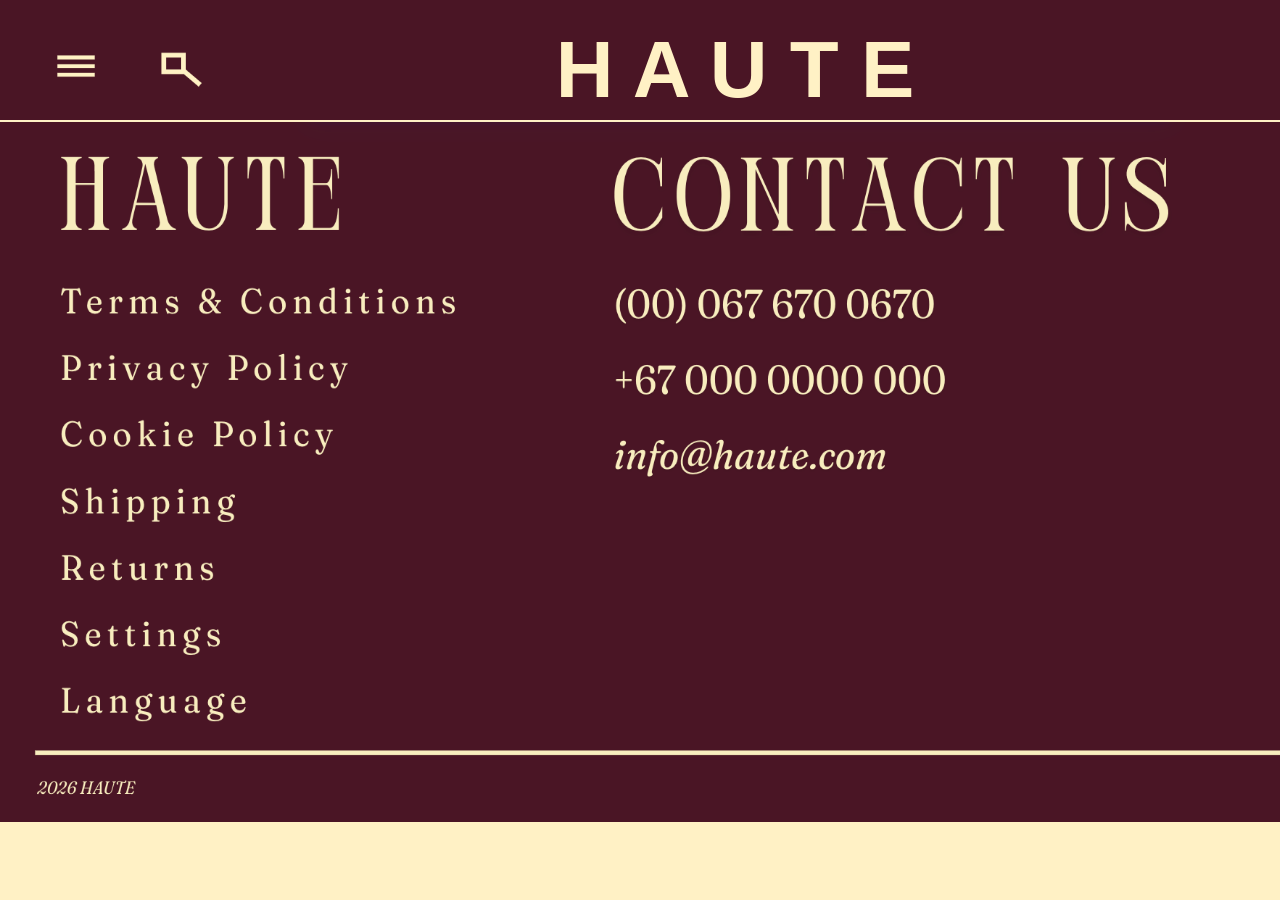
==== colaroma.html @ d1776c4f "explore.html (recommiting same thing bc there was an issue)  finished explore.html, additionally add" ====
<!DOCTYPE html>
<html lang="en">
<head>
    <meta charset="UTF-8">
    <meta name="viewport" content="width=device-width, initial-scale=1.0">
    <title>Shop&Cart</title>
    <link href="https://fonts.cdnfonts.com/css/perandory" rel="stylesheet">
    <link rel="stylesheet" href="styles.css">
    <link rel="preconnect" href="https://fonts.googleapis.com">
    <link rel="preconnect" href="https://fonts.gstatic.com" crossorigin>
    <link href="https://fonts.googleapis.com/css2?family=Fraunces:ital,opsz,wght@0,9..144,100..900;1,9..144,100..900&display=swap" rel="stylesheet">
</head>
<body>
    <nav>

        
        <div class="navLeft">
            <ul>
                <li>
                        <img src="photos/menu.png" width="70">
                </li>
                <li>
                    <a href="explore.html">
                        <img src="photos/explore.png" width="80">
                    </a>
                </li>
            </ul>
        </div>
        <a href="index.html">
            <div class="navCenter"><h1>H A U T E</h1></div>
        </a>
        <div class="navRight">
            <ul>
                <li>
                    <a href="profile.html">
                        <img src="photos/profile.png" width="70">
                    </a>
                </li>
                <li>
                    <a href="shop.html">
                        <img src="photos/shop.png" width="80" height="70">
                    </a>
                </li>
            </ul>
        </div>
    </nav>
    <main class="colaroma">
    </main>
    <img src="photos/footer.png" width="1475" height="700">
</body>
</html>
---- styles.css ----
body {
    margin: 0;
}
h1 {
    font-family: 'Perandory', sans-serif;
    font-size: 80px;
    color: #fff1c5;
}
nav {
    display: flex;
    align-items: center;
    justify-content: space-between;
    height: 100px;
    width: 1470px;
    background-color: #4a1525;
    padding-top:20px;
    border-bottom: 2.25px solid #fff1c5;
}
a {
    text-decoration: none;
    color: inherit;
}
ul {
    display: flex;
    gap: 30px;
    padding-right: 20px;
    list-style: none;
}
.gifs {
    display: flex;

}
.soleil_container {
    position: relative;
}
.soleil_container img:last-child {
    position: absolute;
    top:0px;
    left:183.75px;
}
.venus_container {
    position: relative;
}
.venus_container img:last-child {
    position: absolute;
    top:0px;
    left:183.75px;
}
.shop {
    background-color:#062885;
    height: 500px;
}
.soleil {
    background-color:#9e1b32;
    height: 3120px;
    margin: 0px;
    width: 1470px;
}
body {
    margin: 0;
    background-color: #fff1c5;
}
.explore h1{
    margin-top: 70px;
    margin-left: 136.5px;
    color: #4a1525;
    letter-spacing: 130px;
    font-weight: 5;
    font-size: 150px;
}
.explore h2 {
    color: #4a1525;
    font-family: 'fraunces', sans-serif;
    font-size: 80px;
    font-weight: 400;
    margin-left: 136.5px;
    margin-right: 100px;
}
.bottles{
    display: flex;
    margin-left: 90px;
    margin-right: 90px;
    flex-shrink: 0;
}
.bottles > :first-child{
    margin-right: 20px;
}
.bottles > :last-child{
    margin-left: 20px;
}
.bottlesText {
    display: flex;
    color: #4a1525;
    font-family: 'fraunces', sans-serif;
    font-size: 57px;
    margin-bottom: 150px;
}
.bottlesText :first-child{
    margin-right: 20px;
    font-weight: 400;
    margin-left: 150px;
    margin-top: 20px;
}
.bottlesText >:nth-child(2) {
    margin: 2px;
    margin-top: 20px;
    font-weight: 400;
    margin-left: 200px;
}
.bottlesText :last-child {
    margin-right: 20px;
    font-weight: 400;
    margin-left: 260px;
    margin-top: 20px;
}

.profile {
    background-color: #8f05ff;
    height: 500px;
}
span {
    margin-bottom: 200px;
    font-family: 'fraunces', sans-serif;
    font-size: 50px;
    color: #fff1c5;
}
.soleil1 img{
    margin: 20px;
}
.soleil1 p{
    color: #fff1c5;
    font-family: 'fraunces', sans-serif;
    font-size: 18px;
    margin-left: 100px;
    margin-right: 100px;

}
.soleil1 {
    display: flex;
    position: relative;
    align-items: center;
    text-align: center;
}
.soleilButtons {
    display: flex;
    position: relative;
    align-items: center;
    flex-direction: column;
    margin-top: 20px;
    margin-bottom: 20px;
}
.soleilButtons :last-child{
  margin-top: 20px;
}
.ticker {
    overflow: hidden;
    width: 100%;
    white-space: nowrap;
}
.ticker-track {
    display: inline-block;
    animation: scroll-left 15s linear infinite;
}
@keyframes scroll-left {
    from {
        transform: translateX(0);
    }
    to {
        transform: translateX(-50%);
    }
}
.venus {
   background-color: #e17087;
    height: 3120px; 
}
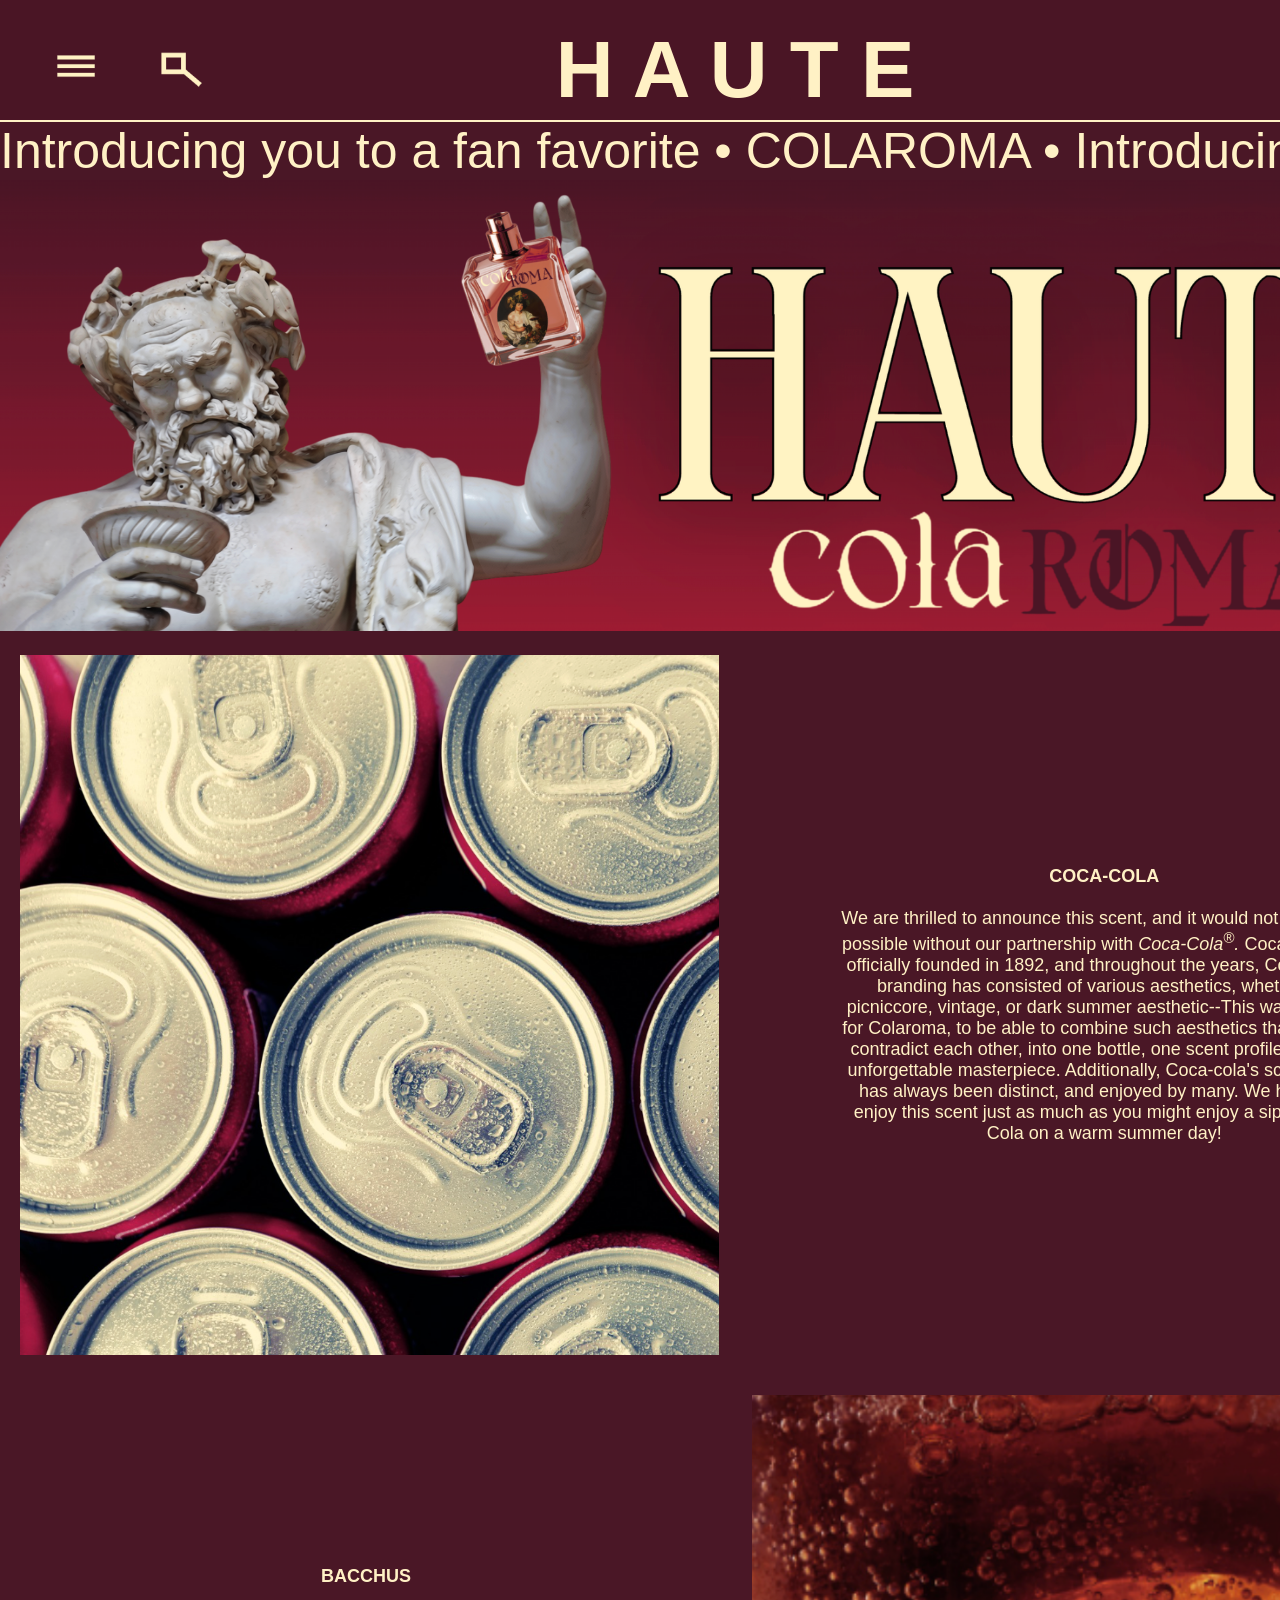
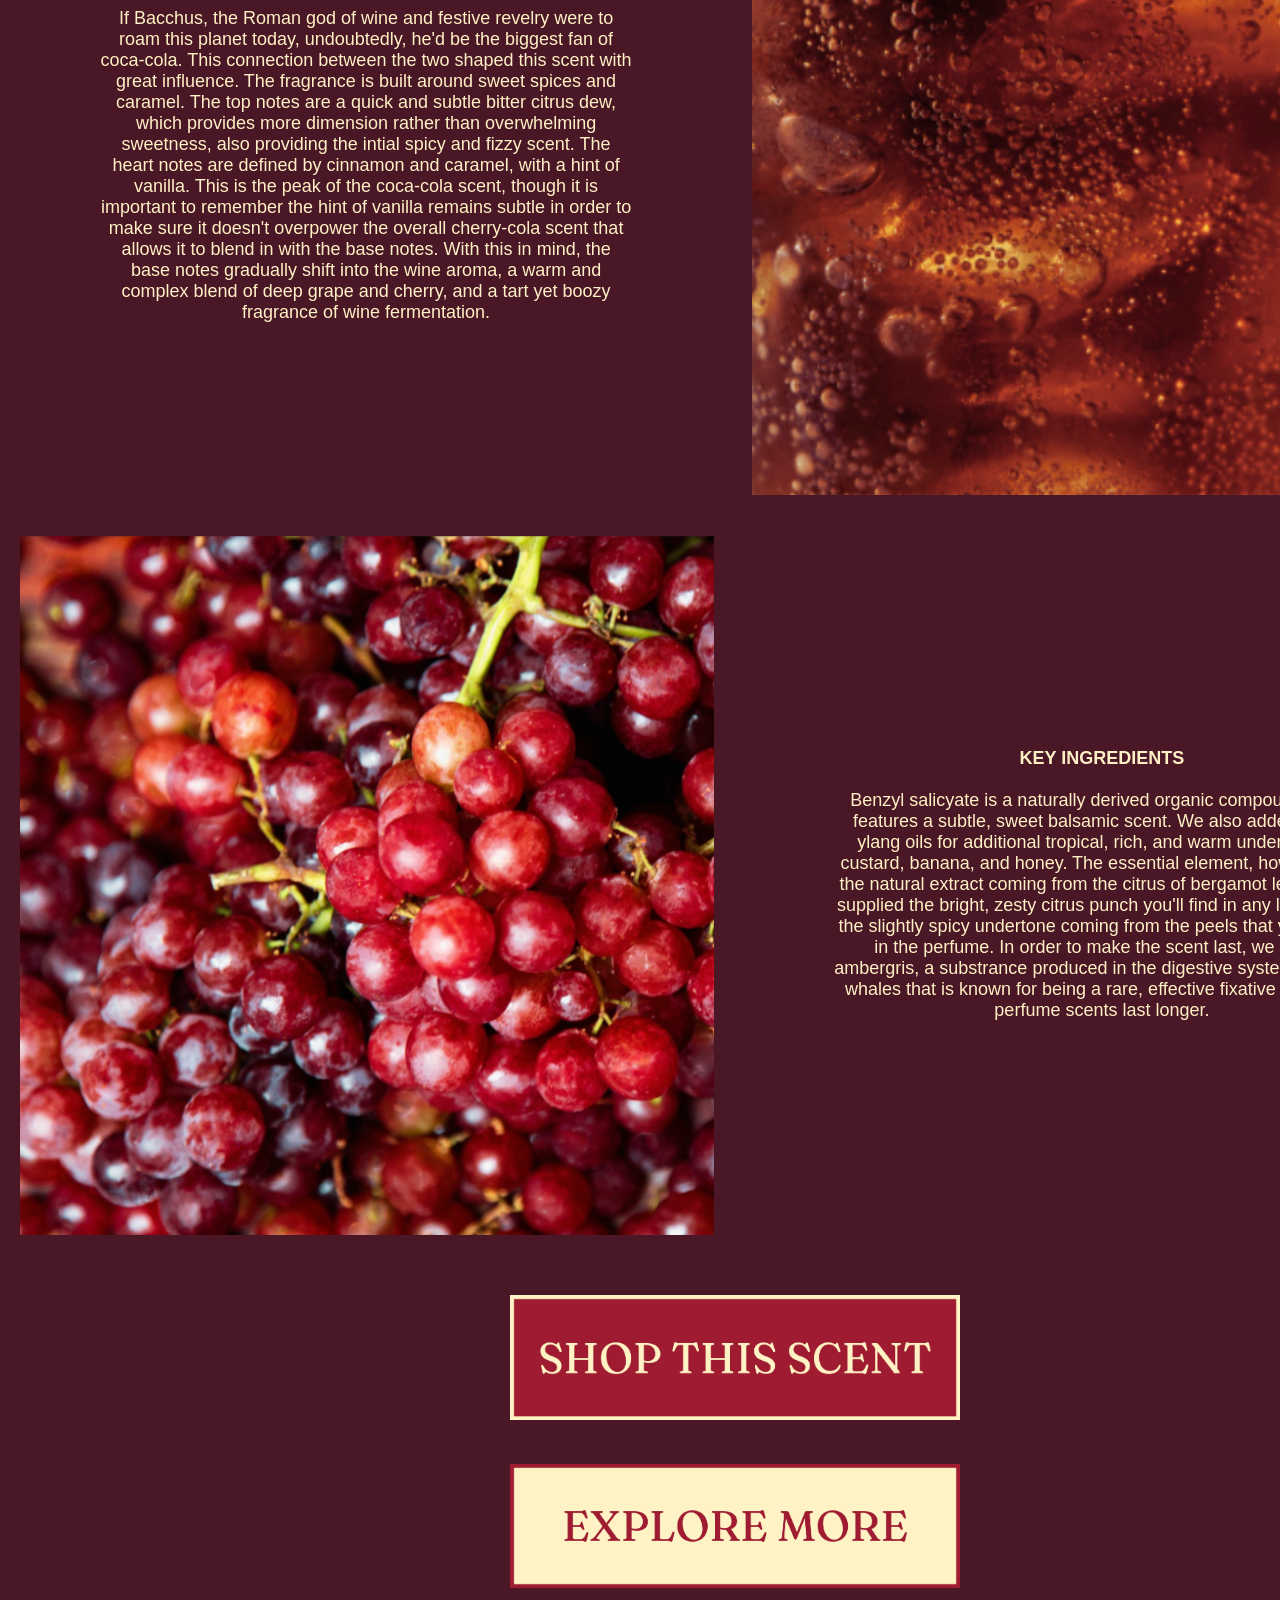
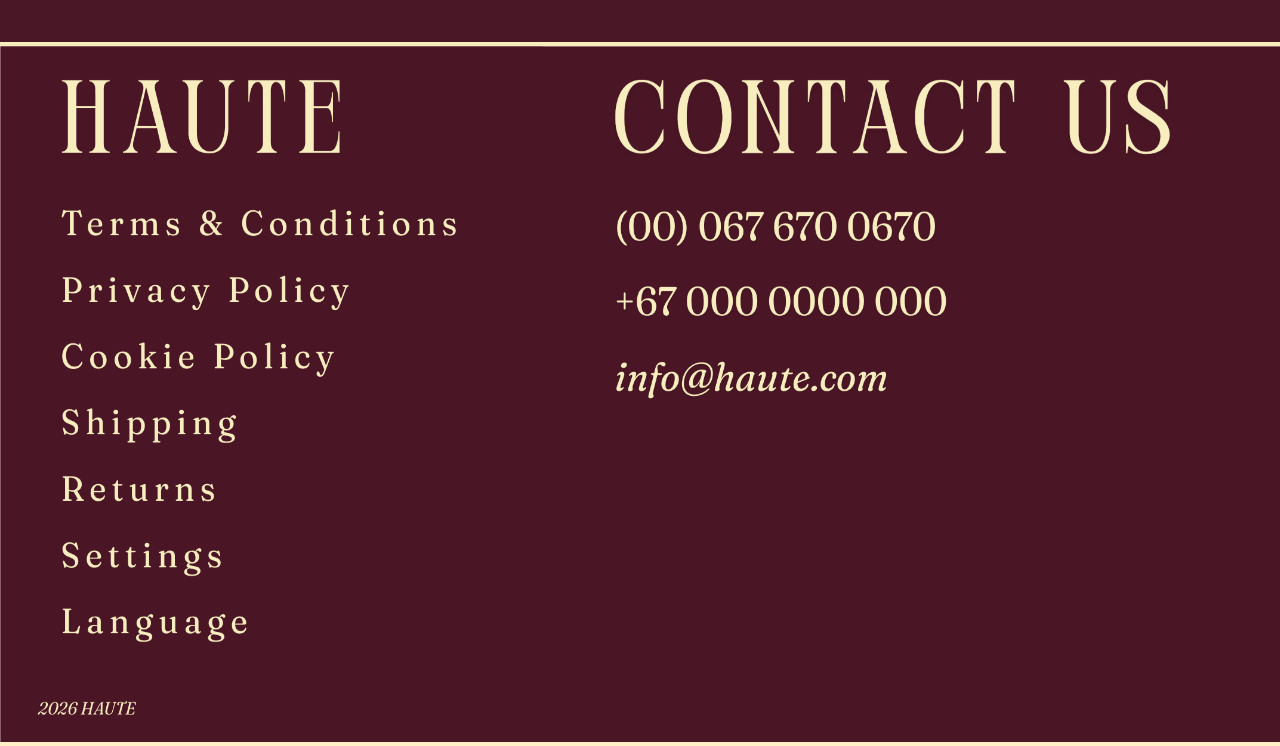
==== commit 0aa6b87b: "finished colaroma.html added pics & wrote text for colaroma.html similar template form as soleil.htm" ====
--- a/colaroma.html
+++ b/colaroma.html
@@ -3,7 +3,7 @@
 <head>
     <meta charset="UTF-8">
     <meta name="viewport" content="width=device-width, initial-scale=1.0">
-    <title>Shop&Cart</title>
+    <title>Soleil</title>
     <link href="https://fonts.cdnfonts.com/css/perandory" rel="stylesheet">
     <link rel="stylesheet" href="styles.css">
     <link rel="preconnect" href="https://fonts.googleapis.com">
@@ -12,12 +12,10 @@
 </head>
 <body>
     <nav>
-
-        
         <div class="navLeft">
             <ul>
                 <li>
-                        <img src="photos/menu.png" width="70">
+                        <img src="photos/menu.png" width="70"> 
                 </li>
                 <li>
                     <a href="explore.html">
@@ -45,7 +43,36 @@
         </div>
     </nav>
     <main class="colaroma">
+        <div class="ticker">
+            <div class="ticker-track">
+                <span>Introducing you to a fan favorite •  COLAROMA  • </span>
+                <span>Introducing you to a fan favorite •  COLAROMA  • </span>
+                <span>Introducing you to a fan favorite •  COLAROMA  • </span>
+            </div>
+        </div>
+        <div>
+            <img src="photos/colarama_billboard.png" width="1470px">
+        </div>
+        <div class="soleil1">
+           <img src="photos/cans_colaroma.png" width="700px" height="700px"> 
+           <p><b>COCA-COLA</b><br><br>We are thrilled to announce this scent, and it would not have been possible without our partnership with <i>Coca-Cola<sup>®</sup>.</i> Coca-Cola was officially founded in 1892, and throughout the years, Coca-Cola's branding has consisted of various aesthetics, whether it's picniccore, vintage, or dark summer aesthetic--This was our goal for Colaroma, to be able to combine such aesthetics that regularly contradict each other, into one bottle, one scent profile, and one unforgettable masterpiece. Additionally, Coca-cola's scent profile has always been distinct, and enjoyed by many. We hope you enjoy this scent just as much as you might enjoy a sip of Coca-Cola on a warm summer day!</p>
+        </div>
+        <div class="soleil1">
+            <p><b>BACCHUS</b><br><br>If Bacchus, the Roman god of wine and festive revelry were to roam this planet today, undoubtedly, he'd be the biggest fan of coca-cola. This connection between the two shaped this scent with great influence. The fragrance is built around sweet spices and caramel. The top notes are a quick and subtle bitter citrus dew, which provides more dimension rather than overwhelming sweetness, also providing the intial spicy and fizzy scent. The heart notes are defined by cinnamon and caramel, with a hint of vanilla. This is the peak of the coca-cola scent, though it is important to remember the hint of vanilla remains subtle in order to make sure it doesn't overpower the overall cherry-cola scent that allows it to blend in with the base notes. With this in mind, the base notes gradually shift into the wine aroma, a warm and complex blend of deep grape and cherry, and a tart yet boozy fragrance of wine fermentation.</p>
+            <img src="photos/coke_colaroma.png" width="700px" height="700px"> 
+        </div>
+        <div class="soleil1">
+           <img src="photos/grapes_colaroma.png" width="700px" height="700px"> 
+           <p><b>KEY INGREDIENTS</b><br><br>Benzyl salicyate is a naturally derived organic compound which features a subtle, sweet balsamic scent. We also added ylang-ylang oils for additional tropical, rich, and warm undertones of custard, banana, and honey. The essential element, however was the natural extract coming from the citrus of bergamot lemon. This supplied the bright, zesty citrus punch you'll find in any lemon, with the slightly spicy undertone coming from the peels that you'll smell in the perfume. In order to make the scent last, we added ambergris, a substrance produced in the digestive system of sperm whales that is known for being a rare, effective fixative that helps perfume scents last longer.</p>
+        </div>
+        <div class="soleilButtons">
+            <a href="shop.html">
+                <img src="photos/btn1_venus.png" width="450"> 
+            </a>
+            <a href="explore.html">
+                <img src="photos/btn2_venus.png" width="450"> 
+            </a>
+        </div>
     </main>
     <img src="photos/footer.png" width="1475" height="700">
-</body>
-</html>+</body
--- a/styles.css
+++ b/styles.css
@@ -48,6 +48,10 @@
 }
 .shop {
     background-color:#062885;
+    height: 3120px;
+}
+.colaroma {
+    background-color:#ec4cbc;
     height: 500px;
 }
 .soleil {
@@ -172,4 +176,10 @@
 .venus {
    background-color: #e17087;
     height: 3120px; 
+}
+.colaroma {
+    background-color:#4a1726;
+    height: 3120px;
+    margin: 0px;
+    width: 1470px;
 }
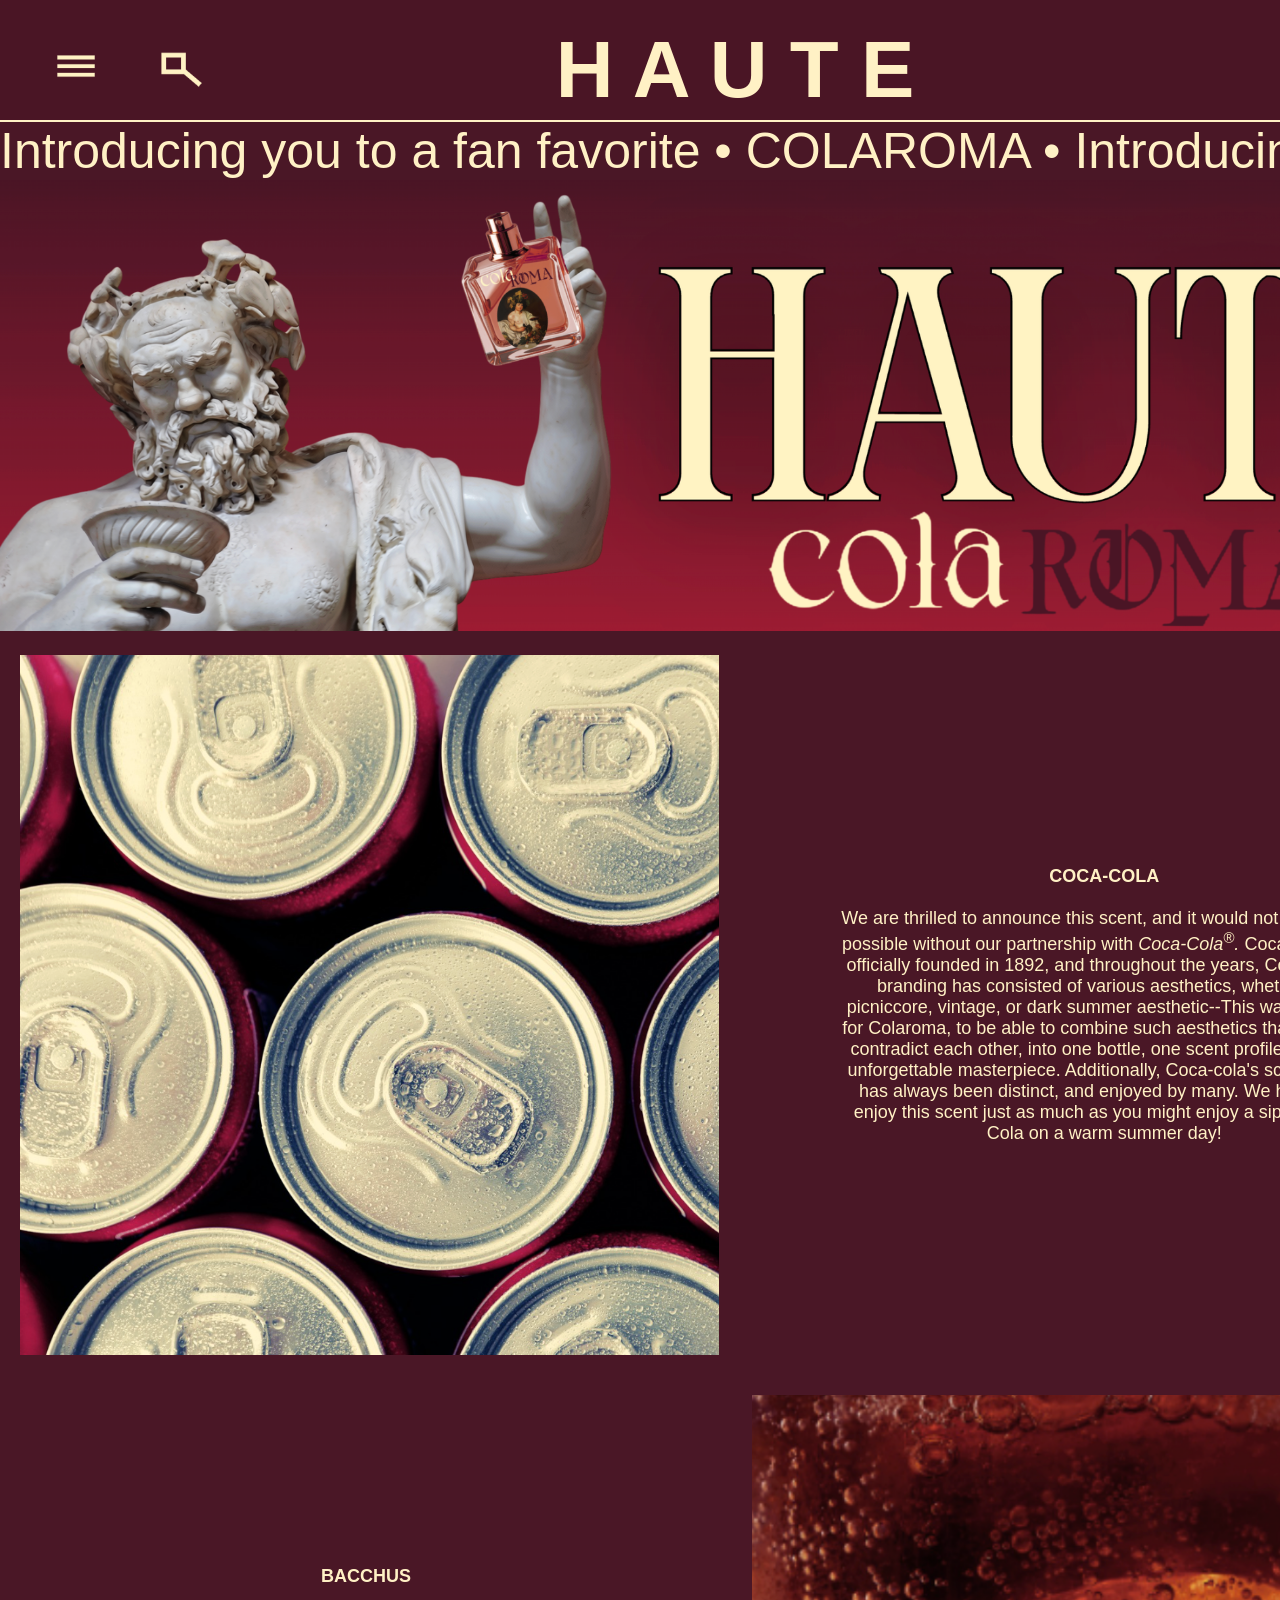
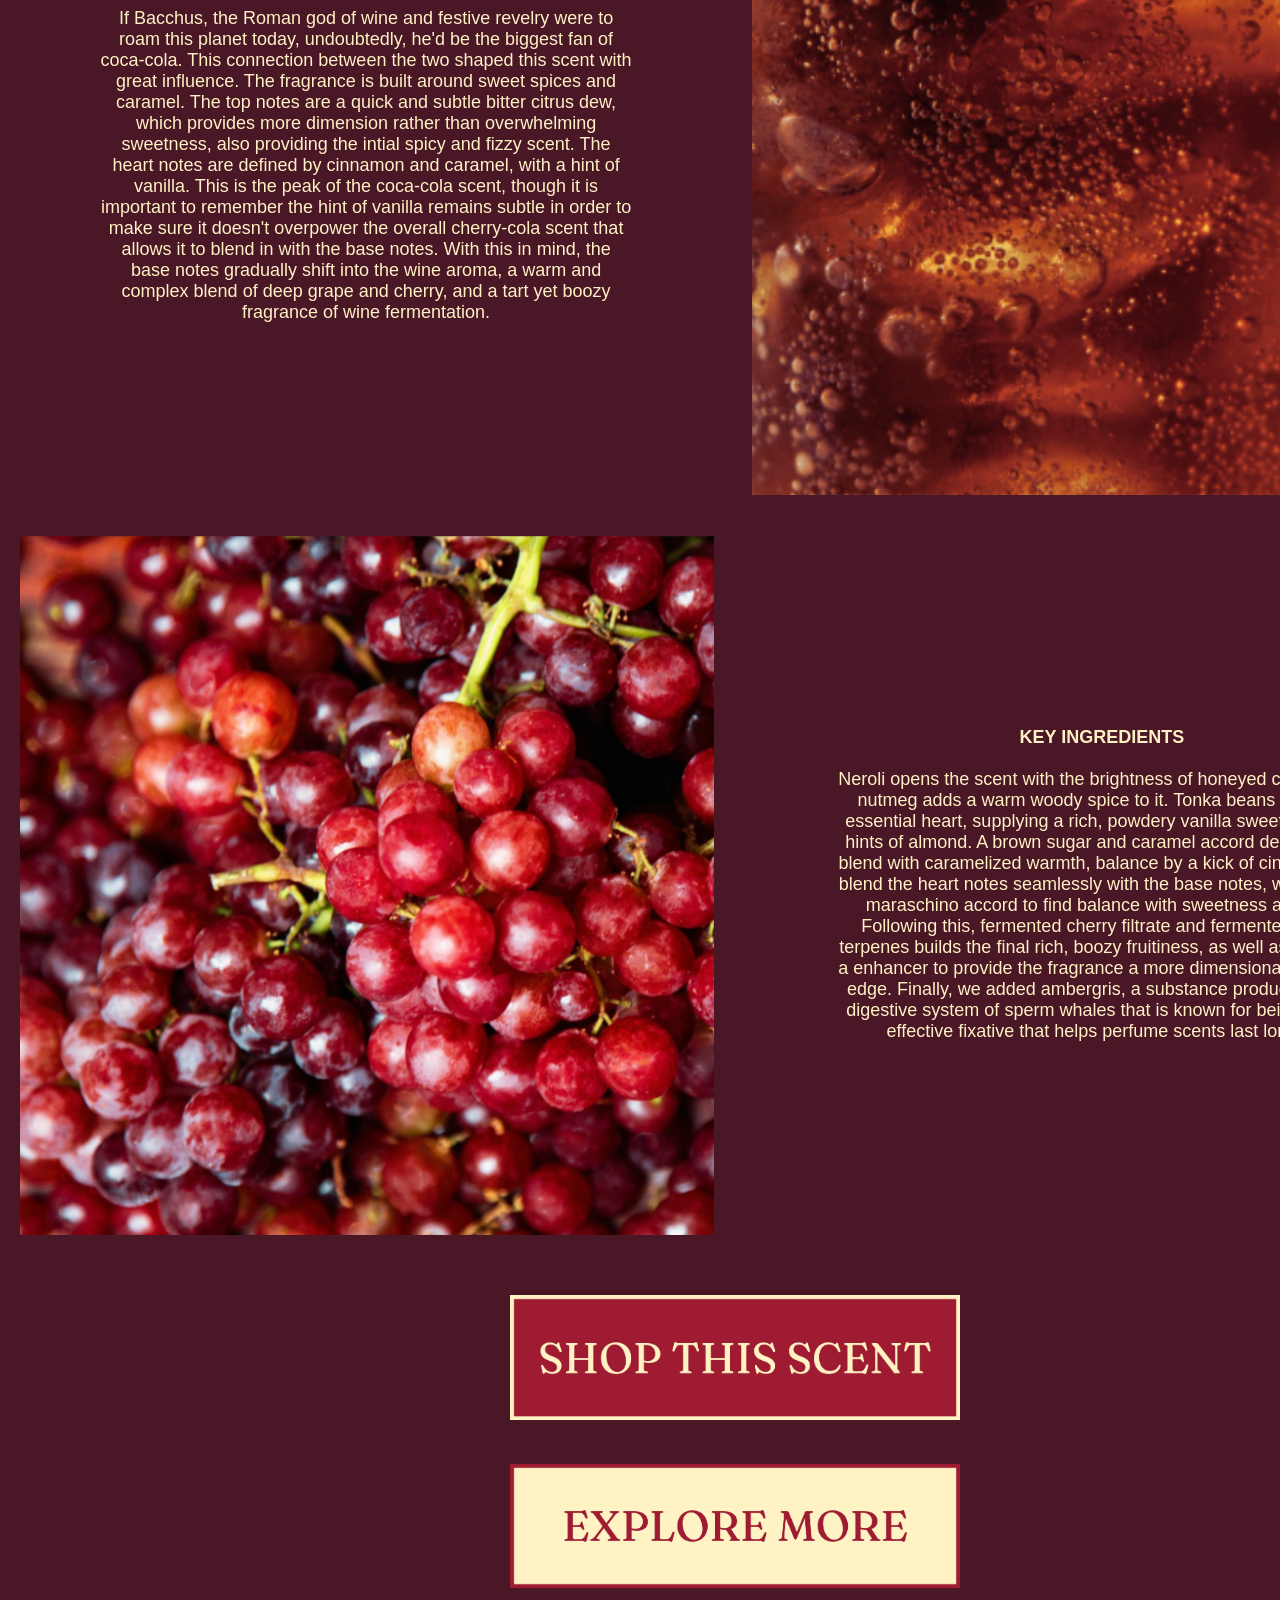
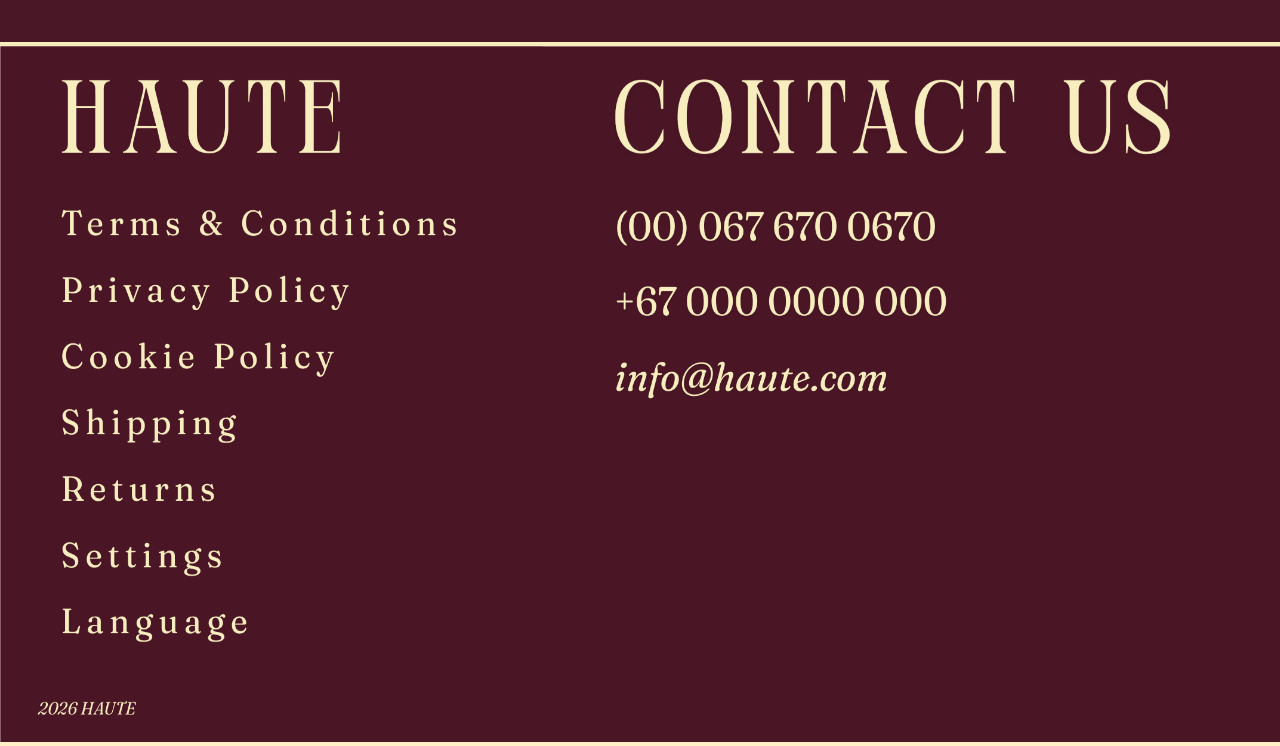
==== commit b7db2139: "test" ====
--- a/colaroma.html
+++ b/colaroma.html
@@ -1,3 +1,4 @@
+<!-- test -->
 <!DOCTYPE html>
 <html lang="en">
 <head>
@@ -63,7 +64,7 @@
         </div>
         <div class="soleil1">
            <img src="photos/grapes_colaroma.png" width="700px" height="700px"> 
-           <p><b>KEY INGREDIENTS</b><br><br>Benzyl salicyate is a naturally derived organic compound which features a subtle, sweet balsamic scent. We also added ylang-ylang oils for additional tropical, rich, and warm undertones of custard, banana, and honey. The essential element, however was the natural extract coming from the citrus of bergamot lemon. This supplied the bright, zesty citrus punch you'll find in any lemon, with the slightly spicy undertone coming from the peels that you'll smell in the perfume. In order to make the scent last, we added ambergris, a substrance produced in the digestive system of sperm whales that is known for being a rare, effective fixative that helps perfume scents last longer.</p>
+           <p><b>KEY INGREDIENTS</b><br><br>Neroli opens the scent with the brightness of honeyed citrus, while nutmeg adds a warm woody spice to it. Tonka beans form the essential heart, supplying a rich, powdery vanilla sweetness with hints of almond. A brown sugar and caramel accord deepens the blend with caramelized warmth, balance by a kick of cinnamon. To blend the heart notes seamlessly with the base notes, we added a maraschino accord to find balance with sweetness and tart. Following this, fermented cherry filtrate and fermented grape terpenes builds the final rich, boozy fruitiness, as well as acting as a enhancer to provide the fragrance a more dimensional, wine-like edge. Finally, we added ambergris, a substance produced in the digestive system of sperm whales that is known for being a rare, effective fixative that helps perfume scents last longer.</p>
         </div>
         <div class="soleilButtons">
             <a href="shop.html">
@@ -75,4 +76,4 @@
         </div>
     </main>
     <img src="photos/footer.png" width="1475" height="700">
-</body+</body
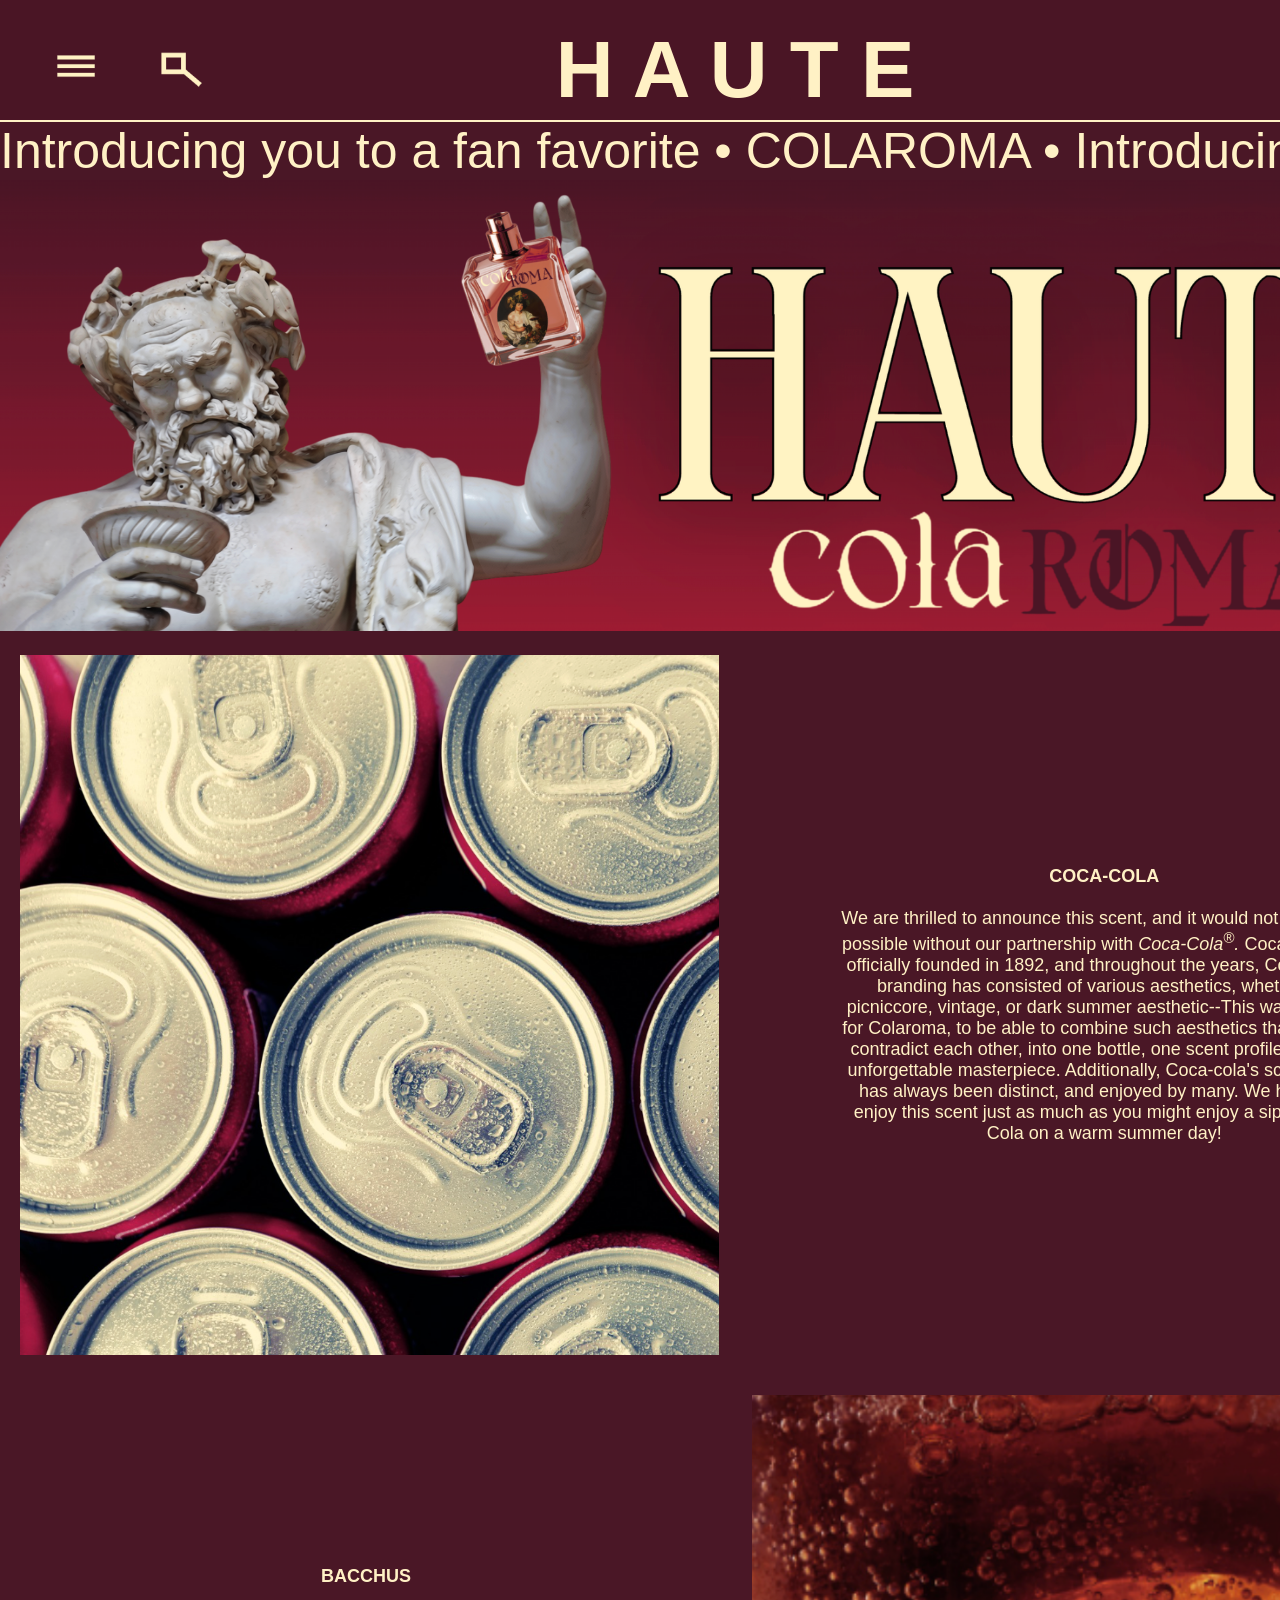
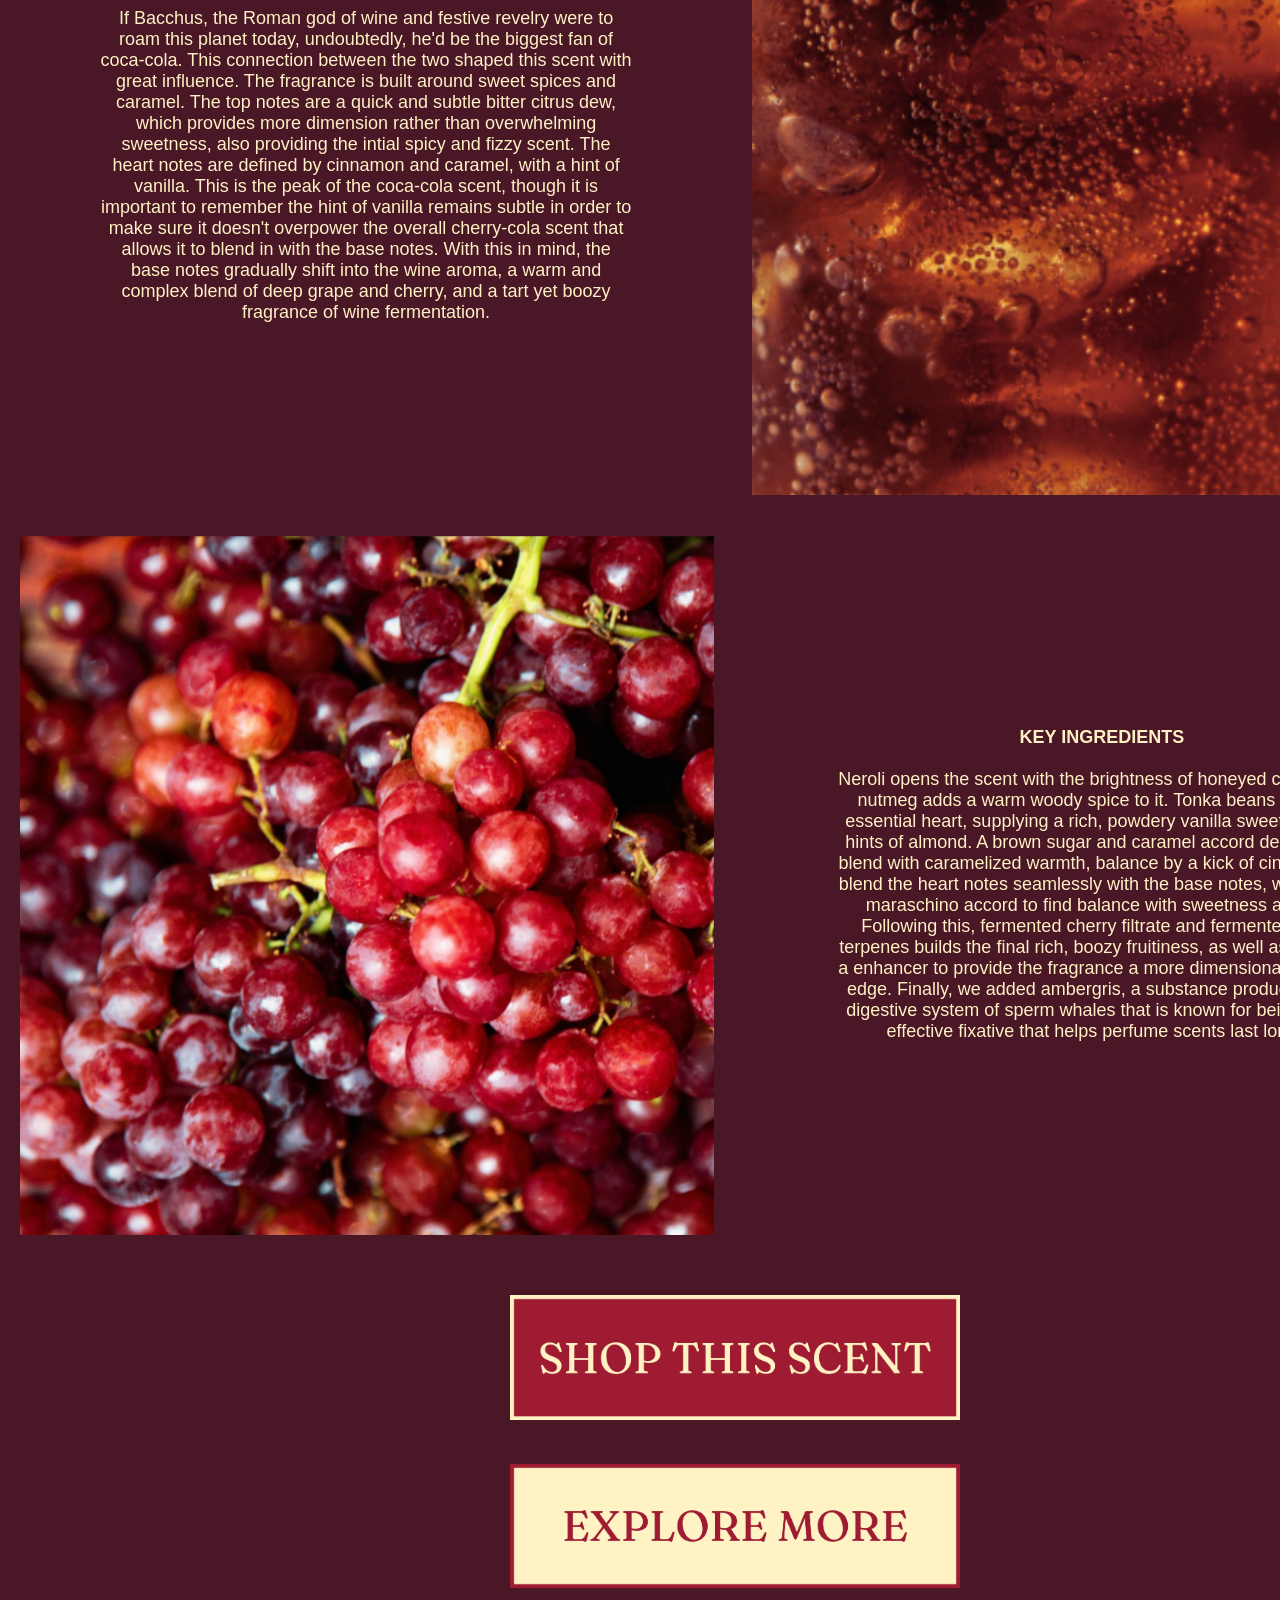
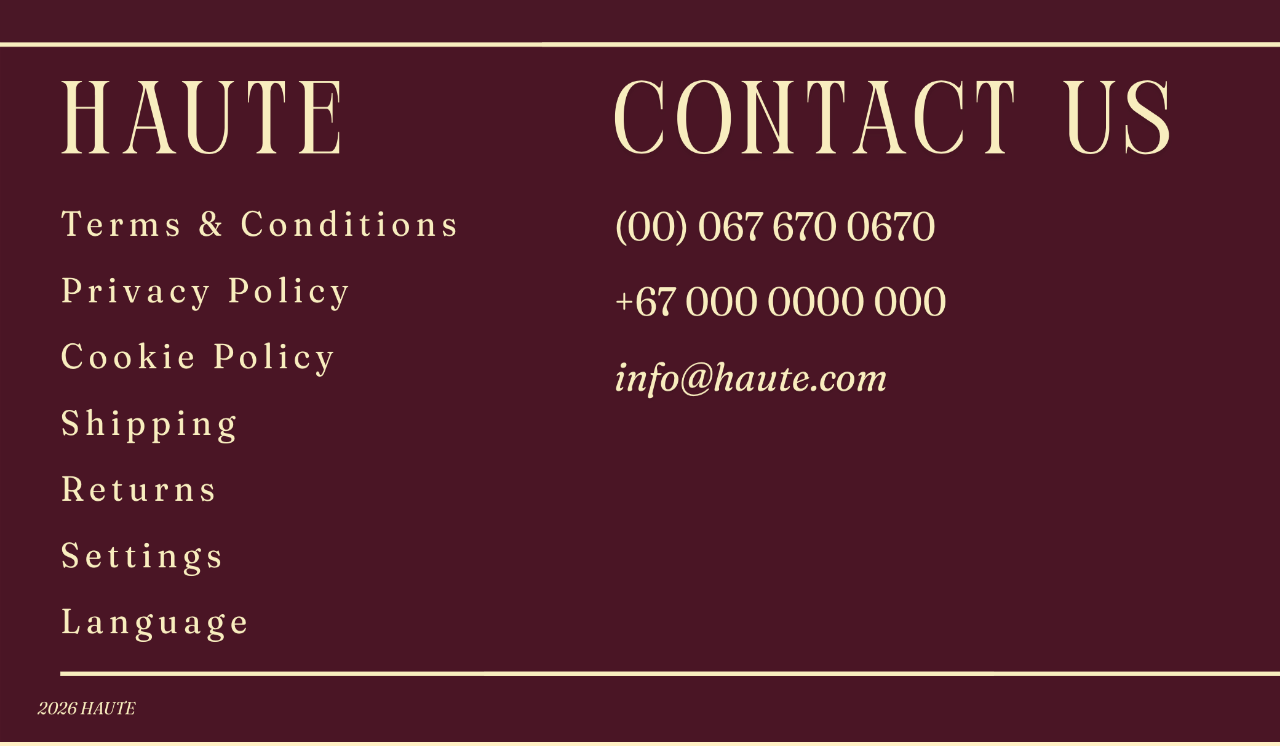
==== commit a89afd86: "menu popup finished menu popup, including stylizing stuff, and made it accesible from all pages" ====
--- a/colaroma.html
+++ b/colaroma.html
@@ -1,4 +1,3 @@
-<!-- test -->
 <!DOCTYPE html>
 <html lang="en">
 <head>
@@ -10,13 +9,14 @@
     <link rel="preconnect" href="https://fonts.googleapis.com">
     <link rel="preconnect" href="https://fonts.gstatic.com" crossorigin>
     <link href="https://fonts.googleapis.com/css2?family=Fraunces:ital,opsz,wght@0,9..144,100..900;1,9..144,100..900&display=swap" rel="stylesheet">
+    <script src="script.js" defer></script>
 </head>
 <body>
     <nav>
         <div class="navLeft">
             <ul>
                 <li>
-                        <img src="photos/menu.png" width="70"> 
+                        <img id="menuBtn" src="photos/menu.png" width="70"> 
                 </li>
                 <li>
                     <a href="explore.html">
@@ -76,4 +76,43 @@
         </div>
     </main>
     <img src="photos/footer.png" width="1475" height="700">
-</body
+    <div id="menu" class="menupopup">
+        <span id="menuCloseBtn" class="menu-close">&times; MENU</span>
+        <div class="menu-content">
+            <div class="menu-left">
+                <div class="menu-section">
+                    <h3>FRAGRANCES</h3>
+                    <div class="fragflex">
+                        <img src="photos/verticalline.png" width="4" height="100">
+                        <div class="menu-section">
+                        <a href="colaroma.html">Colaroma</a>
+                        <a href="soleil.html">Soleil</a>
+                        <a href="venus.html">Venus</a>
+                        </div>
+                    </div>
+                </div>
+                  <div class="menu-section">
+                    <h3>PAGES</h3>
+                    <div class="pageflex">
+                        <img src="photos/verticalline.png" width="4" height="140">
+                        <div class="menu-section">
+                        <a href="index.html">Home</a>
+                        <a href="explore.html">Explore</a>
+                        <a href="profile.html">Profile</a>
+                        <a href="shop.html">Shop</a>
+                    </div>
+                </div>
+                </div>
+            </div>
+            <div class="menu-right">
+                <div class="collagesect1">
+                    <img src="photos/menucollage1.png" width="470" height="350" id="colacollage" class="imgssect1">
+                    <img src="photos/menucollage2.png" width="470" height="150" class="imgssect1">
+                </div>
+                <div class="collagesect2">
+                    <img src="photos/menucollage3.png" width="415" height="520" class="imgssect2">
+                </div>
+            </div>
+        </div>
+    </div>
+    </body
--- a/styles.css
+++ b/styles.css
@@ -1,5 +1,6 @@
 body {
     margin: 0;
+    width: 100%;
 }
 h1 {
     font-family: 'Perandory', sans-serif;
@@ -47,8 +48,7 @@
     left:183.75px;
 }
 .shop {
-    background-color:#062885;
-    height: 3120px;
+    height: 500px;
 }
 .colaroma {
     background-color:#ec4cbc;
@@ -64,6 +64,23 @@
     margin: 0;
     background-color: #fff1c5;
 }
+.shop h1{
+    text-align: center;
+    margin-top: 70px;
+    margin-left: 136.5px;
+    color: #4a1525;
+    letter-spacing: 130px;
+    font-weight: 5;
+    font-size: 150px;
+}
+.shop h2 {
+    color: #4a1525;
+    font-family: 'fraunces', sans-serif;
+    font-size: 80px;
+    font-weight: 400;
+    margin-left: 136.5px;
+    margin-right: 100px;
+}
 .explore h1{
     margin-top: 70px;
     margin-left: 136.5px;
@@ -118,9 +135,23 @@
     margin-top: 20px;
 }
 
-.profile {
-    background-color: #8f05ff;
-    height: 500px;
+.profile h1{
+    font-family: 'Perandory', sans-serif;
+    margin-top: 70px;
+    margin-left: 136.5px;
+    color: #4a1525;
+    letter-spacing: 130px;
+    font-weight: 5;
+    font-size: 150px;
+}
+.profile h2{
+    font-family: 'Perandory', sans-serif;
+    margin-top: 70px;
+    margin-left: 136.5px;
+    color: #4a1525;
+    letter-spacing: 13px;
+    font-weight: 5;
+    font-size: 90px;
 }
 span {
     margin-bottom: 200px;
@@ -182,4 +213,227 @@
     height: 3120px;
     margin: 0px;
     width: 1470px;
+}
+.popup {
+    display: none;
+    position: fixed;
+    z-index: 1;
+    top: 0;
+    left: 0;
+    width: 100vw;
+    height: 100vh;
+    backdrop-filter: blur(7px);
+    background-color: rgba(244, 240, 198, 0.2);
+    align-items: center;
+    justify-content: center;
+}
+.popup-content {
+    border: 3px solid #4a1525;
+    margin: 0px;
+    text-align: center;
+    display: flex;
+    flex-direction: row;
+    align-items: center;
+    background-color: #fff1c5;
+    position: relative;
+}
+.popupleft {
+    padding-left: 20px;
+}
+.popupinfo{
+    display: flex;
+    align-items: center;
+    flex-direction: row;
+    justify-content: center;
+}
+.popupinfo p {
+    font-family: 'fraunces', sans-serif;
+    font-size: 30px;
+    color: #4a1525;
+    margin-right: 20px;
+}
+.popupinfo button {
+    font-family: 'fraunces', sans-serif;
+    font-size: 30px;
+    background-color: #fff1c5;
+    color: #4a1525;
+    border: 2px solid #4a1525;
+    padding: 10px 20px;
+}
+.close {
+    position: absolute;
+    top: 15px;
+    right: 20px;
+    color:#4a1525;
+    font-size:28px;
+    font-weight: bold;
+}
+.userinputs {
+    font-family: 'fraunces', sans-serif;
+    font-size: 30px;
+    color: #4a1525;
+    display: flex;
+    flex-direction: column;
+    margin-left: 170px;
+}
+.userinputs input {
+    font-family: 'fraunces', sans-serif;
+    font-size: 30px;
+    color: #4a1525;
+    border: 4px solid #4a1525;
+    padding:10px 20px;
+    margin: 20px;
+    margin-left: 60px;
+    background-color: #fff1c5;
+    width: 450px;
+    border-radius: 12px;
+    height: 33px;
+}
+.accountdetails {
+    display: flex;
+    flex-direction: column;
+    margin-top: 20px;
+}
+.save-button {
+    font-family: 'fraunces', sans-serif;
+    font-size: 30px;
+    background-color: #4a1525;
+    color: #fff1c5;
+    padding: 10px 20px;
+    margin-right: 60px;
+    border:0px;
+    width: 150px;
+    border-radius: 12px;
+    position: relative;
+    left: 100%;
+    transform: translateX(-150%) translateY(-10px);
+}
+hr {
+    border: 2.5px solid #4a1525;
+    margin-top: 60px;
+}
+.profilebottles {
+    display: flex;
+    flex-direction: row;
+    justify-content: center;
+    gap: 5px;
+}
+.profilelast {
+    margin-block: 100px;
+    display: flex;
+    flex-direction: row;
+    align-items: center;
+    justify-content: space-between;
+    margin-left: 30px;
+    margin-right: 30px;
+}
+.quizbox{
+    padding-left: 50px;
+    padding-right: 50px;
+    padding-top: 12px;
+    padding-bottom: 12px;
+    background-color: #4a1525;
+    width: 1000px;
+    border-radius: 7px;
+    display: flex;
+    align-items: center;
+    gap: 50px;
+}
+.quizbox h3 {
+    color: #fff1c5;
+    font-family: 'fraunces', sans-serif;
+    font-size: 50px;
+    font-weight: 350;
+    margin-left: 20px;
+}
+.menupopup {
+    display: none;
+    position: fixed;
+    z-index: 2;
+    top: 0;
+    left: 0;
+    width: 100vw;
+    height: 100vh;
+    background-color: #4a1525;
+    padding: 40px 80px;
+    flex-direction: column;
+    box-sizing: border-box;
+}
+.menu-content {
+    display: flex;
+    flex-direction: row;
+    margin: 0px;
+    align-items: center;
+    position: relative;
+    justify-content: space-between;
+    flex-grow: 1;
+    width: 100%;
+}
+.menu-right {
+    display: flex;
+    flex-direction: row;
+    align-items: center;
+    gap: 20px;
+}
+.menu-close {
+    color: #fff1c5;
+    font-family: 'perandory', sans-serif;
+    font-size: 70px;
+    font-weight: 350;
+    letter-spacing: 7px;
+    margin: 0;
+    transform: translate(-15px, 0px);
+}
+.menu-section {
+    display: flex;
+    flex-direction: column;
+}
+.menu-left {
+    display: flex;
+    flex-direction: column;
+    width: 350px;
+}
+.menu-left h3{
+    background-color: #fff1c5;
+    color: #4a1525;
+    font-family: 'perandory', sans-serif;
+    font-size: 40px;
+    font-weight: 350;
+    margin-bottom: 20px;
+    letter-spacing: 7px;
+    box-sizing: border-box;
+    padding: 10px;
+    text-align: center;
+    width: 100%;
+}
+.menu-left a{
+    color: #fff1c5;
+    font-family: 'fraunces', sans-serif;
+    text-align: left;
+    font-size: 20px;
+    font-weight: 350;
+    margin-right: 20px;
+    letter-spacing: 2px;
+    padding: 8px 0px;
+}
+.collagesect1 {
+    display: flex;
+    flex-direction: column;
+    gap: 20px;
+}
+.fragflex {
+    display: flex;
+    flex-direction: row;
+    gap: 20px;
+}
+.fragflex img{
+    transform: translate(0%, 10%);
+}
+.pageflex {
+    display: flex;
+    flex-direction: row;
+    gap: 20px;
+}
+.pageflex img{
+    transform: translate(0%, 10%);
 }
